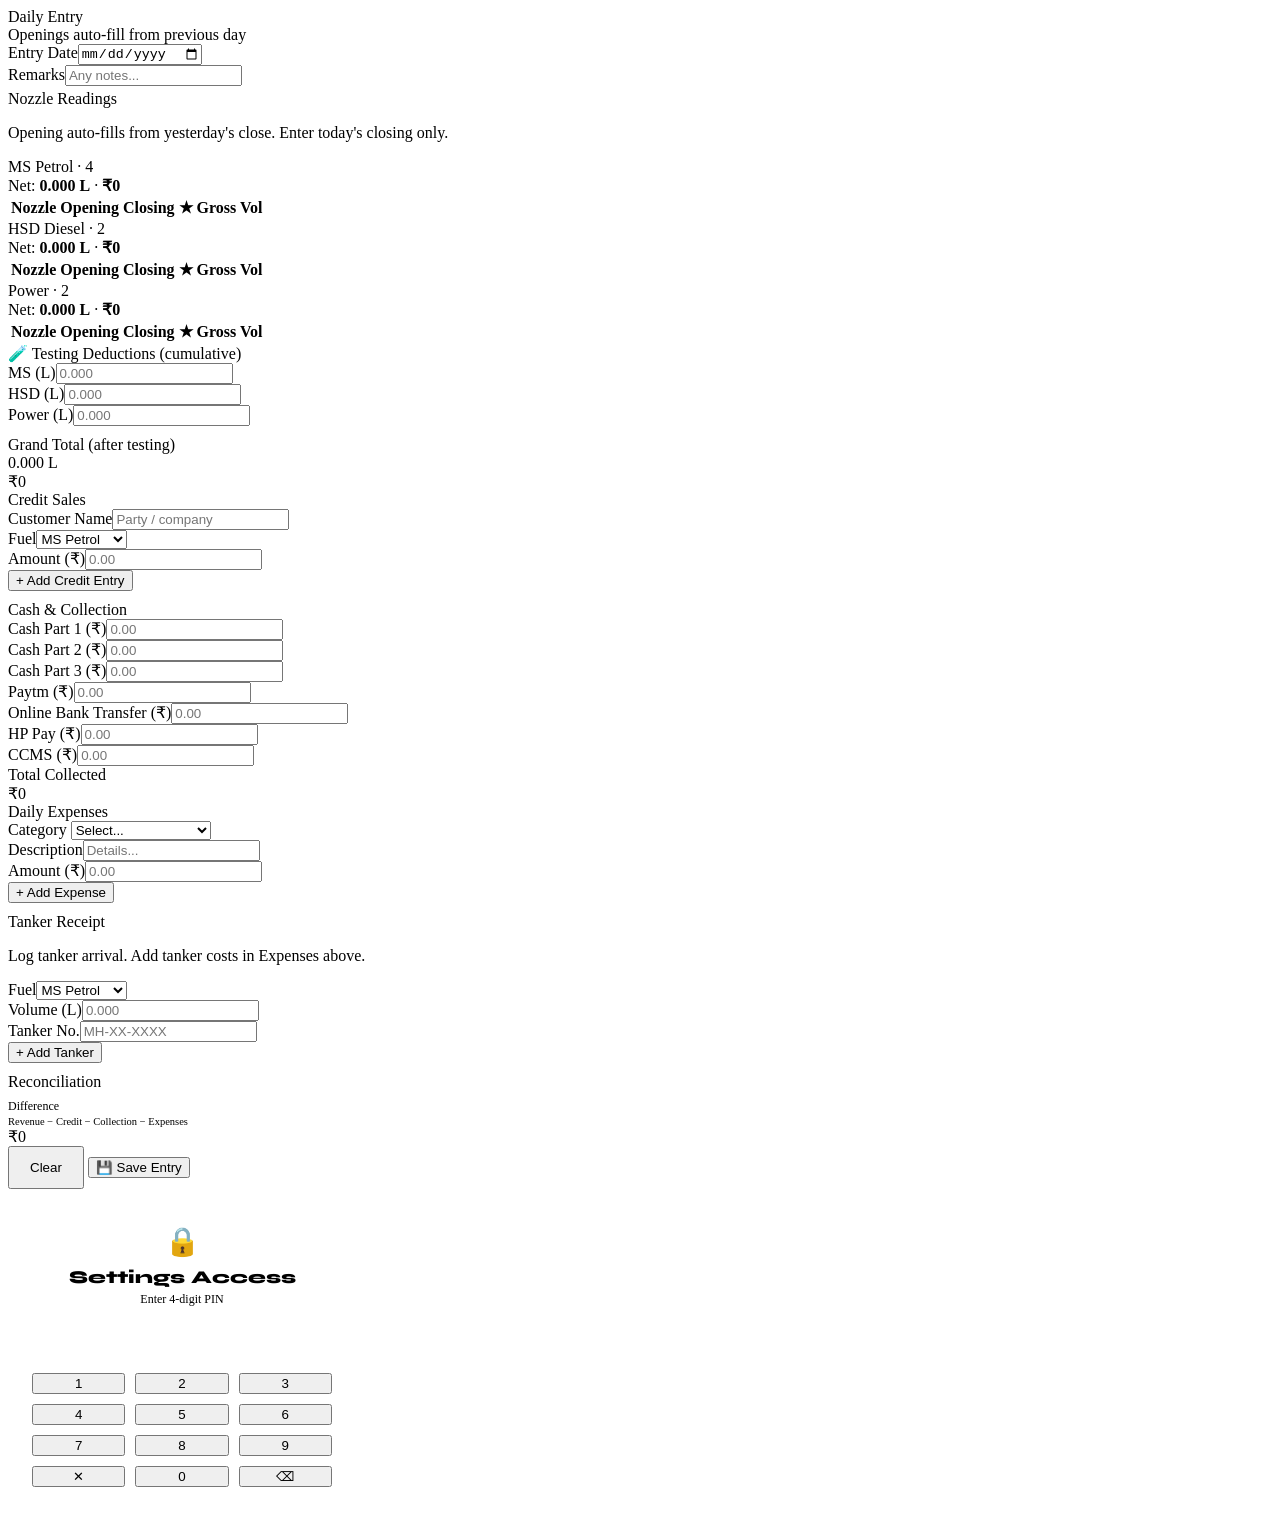
==== entry.html @ 05fd3d9f "Add files via upload" ====
<!DOCTYPE html>
<html lang="en">
<head>
<meta charset="UTF-8"><meta name="viewport" content="width=device-width,initial-scale=1.0,maximum-scale=1.0,user-scalable=no">
<meta name="apple-mobile-web-app-capable" content="yes"><meta name="theme-color" content="#0b0d12">
<title>FuelFlow — Daily Entry</title>
<link href="https://fonts.googleapis.com/css2?family=Syne:wght@600;700;800&family=DM+Mono:wght@400;500&family=DM+Sans:wght@300;400;500;600&display=swap" rel="stylesheet">
<link rel="stylesheet" href="css/style.css">
</head>
<body>
<div id="app">
  <div class="top-bar" id="top-bar"></div>
  <div class="scroll-area">
    <div class="page-content">
      <div class="page-hdr"><div class="page-title">Daily Entry</div><div class="page-sub">Openings auto-fill from previous day</div></div>

      <div class="sbox">
        <div class="fg"><label>Entry Date</label><input type="date" id="e-date" onchange="onDateChange()"></div>
        <div class="fg"><label>Remarks</label><input type="text" id="e-remarks" placeholder="Any notes..."></div>
        <div id="e-status" style="margin-top:4px;"></div>
      </div>

      <input type="hidden" id="r-ms"><input type="hidden" id="r-hsd"><input type="hidden" id="r-pow">

      <div class="sbox">
        <div class="sbox-title"><div class="pill" style="background:var(--c-ms)"></div>Nozzle Readings</div>
        <p class="sbox-sub">Opening auto-fills from yesterday's close. Enter today's closing only.</p>
        <div class="fuel-hdr">
          <div class="fuel-tag"><div class="fuel-dot" style="background:var(--c-ms)"></div><span style="color:var(--c-ms)">MS Petrol · 4</span></div>
          <div class="fuel-meta">Net: <b id="ms-vol">0.000 L</b> · <b id="ms-amt">₹0</b></div>
        </div>
        <div class="nz-wrap"><table class="nz-tbl">
          <thead><tr><th>Nozzle</th><th>Opening</th><th>Closing ★</th><th>Gross Vol</th></tr></thead>
          <tbody id="rows-ms"></tbody>
        </table></div>
        <div class="divider"></div>
        <div class="fuel-hdr">
          <div class="fuel-tag"><div class="fuel-dot" style="background:var(--c-hsd)"></div><span style="color:var(--c-hsd)">HSD Diesel · 2</span></div>
          <div class="fuel-meta">Net: <b id="hsd-vol">0.000 L</b> · <b id="hsd-amt">₹0</b></div>
        </div>
        <div class="nz-wrap"><table class="nz-tbl">
          <thead><tr><th>Nozzle</th><th>Opening</th><th>Closing ★</th><th>Gross Vol</th></tr></thead>
          <tbody id="rows-hsd"></tbody>
        </table></div>
        <div class="divider"></div>
        <div class="fuel-hdr">
          <div class="fuel-tag"><div class="fuel-dot" style="background:var(--c-pow)"></div><span style="color:var(--c-pow)">Power · 2</span></div>
          <div class="fuel-meta">Net: <b id="pow-vol">0.000 L</b> · <b id="pow-amt">₹0</b></div>
        </div>
        <div class="nz-wrap"><table class="nz-tbl">
          <thead><tr><th>Nozzle</th><th>Opening</th><th>Closing ★</th><th>Gross Vol</th></tr></thead>
          <tbody id="rows-pow"></tbody>
        </table></div>
        <div class="test-box">
          <div class="test-box-title">🧪 Testing Deductions (cumulative)</div>
          <div class="frow3">
            <div class="fg"><label style="color:var(--c-ms);">MS (L)</label><input type="number" id="test-ms" placeholder="0.000" step="0.001" inputmode="decimal" oninput="recalcAll()"></div>
            <div class="fg"><label style="color:var(--c-hsd);">HSD (L)</label><input type="number" id="test-hsd" placeholder="0.000" step="0.001" inputmode="decimal" oninput="recalcAll()"></div>
            <div class="fg"><label style="color:var(--c-pow);">Power (L)</label><input type="number" id="test-pow" placeholder="0.000" step="0.001" inputmode="decimal" oninput="recalcAll()"></div>
          </div>
        </div>
        <div class="tbar" style="margin-top:10px;">
          <div><div class="tbar-lbl">Grand Total (after testing)</div><div class="tbar-sub" id="e-vol-grand">0.000 L</div></div>
          <div class="tbar-val" id="e-amt-grand">₹0</div>
        </div>
      </div>

      <div class="sbox">
        <div class="sbox-title"><div class="pill" style="background:var(--red)"></div>Credit Sales</div>
        <div class="fg"><label>Customer Name</label><input type="text" id="cr-cust" placeholder="Party / company" list="cr-dl"><datalist id="cr-dl"></datalist></div>
        <div class="frow">
          <div class="fg"><label>Fuel</label><select id="cr-fuel"><option value="MS">MS Petrol</option><option value="HSD">HSD Diesel</option><option value="Power">Power</option></select></div>
          <div class="fg"><label>Amount (₹)</label><input type="number" id="cr-amt" placeholder="0.00" inputmode="decimal"></div>
        </div>
        <button class="btn btn-ghost" onclick="addCredit()">+ Add Credit Entry</button>
        <div style="margin-top:10px;" id="cr-list"></div>
        <div id="cr-tbar" style="display:none;" class="tbar"><div class="tbar-lbl">Total Credit Today</div><div class="tbar-val" style="color:var(--red);" id="cr-total">₹0</div></div>
      </div>

      <div class="sbox">
        <div class="sbox-title"><div class="pill" style="background:var(--green)"></div>Cash &amp; Collection</div>
        <div class="frow">
          <div class="fg"><label>Cash Part 1 (₹)</label><input type="number" id="cash1" placeholder="0.00" inputmode="decimal" oninput="calcDiff()"></div>
          <div class="fg"><label>Cash Part 2 (₹)</label><input type="number" id="cash2" placeholder="0.00" inputmode="decimal" oninput="calcDiff()"></div>
        </div>
        <div class="frow">
          <div class="fg"><label>Cash Part 3 (₹)</label><input type="number" id="cash3" placeholder="0.00" inputmode="decimal" oninput="calcDiff()"></div>
          <div class="fg"><label>Paytm (₹)</label><input type="number" id="paytm" placeholder="0.00" inputmode="decimal" oninput="calcDiff()"></div>
        </div>
        <div class="frow">
          <div class="fg"><label>Online Bank Transfer (₹)</label><input type="number" id="bank-transfer" placeholder="0.00" inputmode="decimal" oninput="calcDiff()"></div>
          <div class="fg"><label>HP Pay (₹)</label><input type="number" id="hp-pay" placeholder="0.00" inputmode="decimal" oninput="calcDiff()"></div>
        </div>
        <div class="fg"><label>CCMS (₹)</label><input type="number" id="ccms" placeholder="0.00" inputmode="decimal" oninput="calcDiff()"></div>
        <div class="tbar"><div class="tbar-lbl">Total Collected</div><div class="tbar-val" style="color:var(--green);" id="coll-total">₹0</div></div>
      </div>

      <div class="sbox">
        <div class="sbox-title"><div class="pill" style="background:var(--red)"></div>Daily Expenses</div>
        <div class="fg"><label>Category</label>
          <select id="exp-cat" onchange="onExpCat()">
            <option value="">Select...</option>
            <optgroup label="— Tanker —"><option>Tanker Diesel</option><option>Tanker Bhatta</option><option>Tanker Expenses</option></optgroup>
            <optgroup label="— Staff —"><option>Staff Salary</option><option>Advance</option><option>Incentive</option><option>Nashta</option><option>Tiffin</option></optgroup>
            <optgroup label="— Operations —"><option>Density</option><option>Maintenance</option><option>Cleaning</option><option>Miscellaneous</option><option>Other</option></optgroup>
          </select>
        </div>
        <div class="fg" id="exp-emp-grp" style="display:none;"><label>Employee</label><select id="exp-emp"><option value="">Select employee...</option></select></div>
        <div class="fg"><label>Description</label><input type="text" id="exp-desc" placeholder="Details..."></div>
        <div class="fg"><label>Amount (₹)</label><input type="number" id="exp-amt" placeholder="0.00" inputmode="decimal"></div>
        <button class="btn btn-ghost" onclick="addExpense()">+ Add Expense</button>
        <div style="margin-top:10px;" id="exp-list"></div>
        <div id="exp-tbar" style="display:none;" class="tbar"><div class="tbar-lbl">Total Expenses</div><div class="tbar-val" style="color:var(--red);" id="exp-total">₹0</div></div>
      </div>

      <div class="sbox">
        <div class="sbox-title"><div class="pill" style="background:var(--accent)"></div>Tanker Receipt</div>
        <p class="sbox-sub">Log tanker arrival. Add tanker costs in Expenses above.</p>
        <div class="frow">
          <div class="fg"><label>Fuel</label><select id="t-fuel"><option value="MS">MS Petrol</option><option value="HSD">HSD Diesel</option><option value="Power">Power</option></select></div>
          <div class="fg"><label>Volume (L)</label><input type="number" id="t-vol" placeholder="0.000" step="0.001" inputmode="decimal"></div>
        </div>
        <div class="fg"><label>Tanker No.</label><input type="text" id="t-no" placeholder="MH-XX-XXXX"></div>
        <button class="btn btn-ghost" onclick="addTanker()">+ Add Tanker</button>
        <div style="margin-top:10px;" id="tank-list"></div>
      </div>

      <div class="sbox">
        <div class="sbox-title"><div class="pill" style="background:var(--blue)"></div>Reconciliation</div>
        <div id="diff-breakdown" style="font-family:'DM Mono',monospace;font-size:11.5px;color:var(--text2);line-height:2;margin-bottom:8px;"></div>
        <div id="diff-box" class="diff-box diff-balanced">
          <div><div style="font-size:12px;color:var(--text2);">Difference</div><div style="font-size:10.5px;color:var(--text3);margin-top:2px;" id="diff-status">Revenue − Credit − Collection − Expenses</div></div>
          <div class="diff-val" id="diff-val" style="color:var(--green);">₹0</div>
        </div>
      </div>

      <div class="btn-row" style="padding-bottom:8px;">
        <button class="btn btn-ghost btn-sm" onclick="clearEntry()" style="width:auto;padding:12px 20px;">Clear</button>
        <button class="btn btn-primary" onclick="saveEntry()" id="save-btn">💾 Save Entry</button>
      </div>
    </div>
  </div>
  <nav class="bottom-nav" id="bottom-nav"></nav>
  <div class="overlay" id="more-overlay" onclick="closeMore()"></div>
  <div class="more-menu" id="more-menu"></div>
  <div id="toast"></div>
  <!-- PIN Modal (same on every page) -->
  <div id="pin-overlay"><div style="background:var(--surf);border:1px solid var(--border);border-radius:var(--r);padding:28px 24px;width:300px;max-width:90vw;text-align:center;">
    <div style="font-size:28px;margin-bottom:8px;">🔒</div>
    <div style="font-family:'Syne',sans-serif;font-weight:800;font-size:18px;margin-bottom:4px;">Settings Access</div>
    <div style="font-size:12px;color:var(--text2);margin-bottom:20px;">Enter 4-digit PIN</div>
    <div id="pin-dots" style="display:flex;justify-content:center;gap:12px;margin-bottom:20px;"><div class="pin-dot" id="pd0"></div><div class="pin-dot" id="pd1"></div><div class="pin-dot" id="pd2"></div><div class="pin-dot" id="pd3"></div></div>
    <div id="pin-error" style="font-size:12px;color:var(--red);height:16px;margin-bottom:10px;"></div>
    <div style="display:grid;grid-template-columns:1fr 1fr 1fr;gap:10px;">
      <button class="pin-key" onclick="pinKey('1')">1</button><button class="pin-key" onclick="pinKey('2')">2</button><button class="pin-key" onclick="pinKey('3')">3</button>
      <button class="pin-key" onclick="pinKey('4')">4</button><button class="pin-key" onclick="pinKey('5')">5</button><button class="pin-key" onclick="pinKey('6')">6</button>
      <button class="pin-key" onclick="pinKey('7')">7</button><button class="pin-key" onclick="pinKey('8')">8</button><button class="pin-key" onclick="pinKey('9')">9</button>
      <button class="pin-key pin-key-cancel" onclick="closePinModal()">✕</button><button class="pin-key" onclick="pinKey('0')">0</button><button class="pin-key pin-key-del" onclick="pinDel()">⌫</button>
    </div>
  </div></div>
</div>
<script src="js/app.js"></script>
<script>
let tCr=[],tEx=[],tTk=[];

function onSyncComplete(){ initEntry(); }

function buildRows(fuel){
  const tbody=document.getElementById('rows-'+fuel);if(!tbody)return;
  tbody.innerHTML=NOZZLES[fuel].map(id=>`<tr><td class="nz-lbl" style="color:var(--c-${fuel});">${id}</td><td class="nz-open"><span id="o-${id}" class="vm">—</span></td><td><input type="number" id="c-${id}" placeholder="closing" step="0.001" inputmode="decimal" oninput="calcNz('${id}','${fuel}')"></td><td class="nz-res"><span id="v-${id}" class="vm">—</span></td></tr>`).join('');
}

function initEntry(){
  ['ms','hsd','pow'].forEach(buildRows);
  const s=C.settings();
  document.getElementById('r-ms').value=s.msRate||0;
  document.getElementById('r-hsd').value=s.hsdRate||0;
  document.getElementById('r-pow').value=s.powRate||0;
  const entries=C.entries();
  let defaultDate=TODAY();
  if(entries.length>0){const nextStr=ADDDAY(entries[0].date);defaultDate=nextStr<=TODAY()?nextStr:TODAY();}
  document.getElementById('e-date').value='';
  document.getElementById('e-date').value=defaultDate;
  const dl=document.getElementById('cr-dl');dl.innerHTML='';
  [...new Set(C.credits().map(c=>c.customer))].forEach(c=>{const o=document.createElement('option');o.value=c;dl.appendChild(o);});
  refreshEmpDrop();
  tCr=[];tEx=[];tTk=[];renderTCr();renderTEx();renderTTk();
  onDateChange();
}

function refreshEmpDrop(){
  const s=C.settings(),sel=document.getElementById('exp-emp');if(!sel)return;
  sel.innerHTML='<option value="">Select...</option>'+(s.employees||[]).map(e=>`<option value="${e.name}">${e.name}${e.role?' ('+e.role+')':''}</option>`).join('');
}

function onDateChange(){
  const dateStr=document.getElementById('e-date').value;if(!dateStr)return;
  const entries=C.entries();
  if(entries.length>0){
    const existing=entries.find(e=>e.date===dateStr);
    const nextAllowed=ADDDAY(entries[0].date);
    if(existing){
      const snapTo=nextAllowed<=TODAY()?nextAllowed:TODAY();
      document.getElementById('e-date').value=snapTo;
      document.getElementById('e-status').innerHTML=`<span class="pill-warn" style="line-height:1.6;">⚠ Entry for <b>${DS(dateStr)}</b> already exists.<br><span style="font-size:11px;opacity:.8;">To edit, use Settings → Edit Previous Entry.</span></span>`;
      clearEntry();document.getElementById('e-date').value=snapTo;
      setTimeout(()=>onDateChange(),0);return;
    }
    if(dateStr>nextAllowed){
      document.getElementById('e-date').value=nextAllowed;
      document.getElementById('e-status').innerHTML=`<span class="pill-warn" style="line-height:1.6;">⚠ Please enter data for <b>${DS(nextAllowed)}</b> first.<br><span style="font-size:11px;opacity:.8;">Last saved: ${DS(entries[0].date)}.</span></span>`;
      setTimeout(()=>onDateChange(),0);return;
    }
  }
  const {readings,source,prevDate}=getOpenings(dateStr);
  ALL_NZ.forEach(id=>{const el=document.getElementById('o-'+id);if(!el)return;const v=readings[id]||0;el.textContent=v>0?fmtV(v):'0.000';el.className=v>0?'vg':'vm';});
  const st=document.getElementById('e-status');
  if(source==='prev')st.innerHTML=`<span class="pill-ok">✓ Openings from ${DS(prevDate)} closing</span>`;
  else st.innerHTML=`<span class="pill-warn">⚠ No previous entry found</span>`;
  ['ms','hsd','pow'].forEach(f=>NOZZLES[f].forEach(id=>calcNz(id,f)));
}

function calcNz(id,fuel){
  const openEl=document.getElementById('o-'+id);
  const open=parseFloat((openEl?.textContent||'').replace(/,/g,''))||0;
  const close=parseFloat(document.getElementById('c-'+id)?.value)||0;
  const vol=(close>0&&close>=open)?Math.max(0,close-open):0;
  const vEl=document.getElementById('v-'+id);
  if(vEl){vEl.textContent=vol>0?fmtV(vol)+' L':'—';vEl.className=vol>0?'vg':'vm';}
  updateFuelTotals(fuel);
}
function recalcAll(){['ms','hsd','pow'].forEach(f=>updateFuelTotals(f));}
function getFuelNet(fuel){
  let gross=0;const rate=parseFloat(document.getElementById('r-'+fuel)?.value)||0;
  NOZZLES[fuel].forEach(id=>{const open=parseFloat((document.getElementById('o-'+id)?.textContent||'').replace(/,/g,''))||0;const close=parseFloat(document.getElementById('c-'+id)?.value)||0;gross+=(close>0&&close>=open)?Math.max(0,close-open):0;});
  const test=parseFloat(document.getElementById('test-'+fuel)?.value)||0;
  return{net:Math.max(0,gross-test),rate};
}
function updateFuelTotals(fuel){
  const{net,rate}=getFuelNet(fuel);
  document.getElementById(fuel+'-vol').textContent=fmtV(net)+' L';
  document.getElementById(fuel+'-amt').textContent=fmt(net*rate);
  updateGrand();
}
function updateGrand(){
  let gV=0,gA=0;
  ['ms','hsd','pow'].forEach(f=>{const{net,rate}=getFuelNet(f);gV+=net;gA+=net*rate;});
  document.getElementById('e-vol-grand').textContent=fmtV(gV)+' L';
  document.getElementById('e-amt-grand').textContent=fmt(gA);
  calcDiff();
}
function calcDiff(){
  let rev=0;['ms','hsd','pow'].forEach(f=>{const{net,rate}=getFuelNet(f);rev+=net*rate;});
  const cr=tCr.reduce((s,c)=>s+c.amount,0);
  const c1=parseFloat(document.getElementById('cash1')?.value)||0;
  const c2=parseFloat(document.getElementById('cash2')?.value)||0;
  const c3=parseFloat(document.getElementById('cash3')?.value)||0;
  const pt=parseFloat(document.getElementById('paytm')?.value)||0;
  const bt=parseFloat(document.getElementById('bank-transfer')?.value)||0;
  const hp=parseFloat(document.getElementById('hp-pay')?.value)||0;
  const cm=parseFloat(document.getElementById('ccms')?.value)||0;
  const coll=c1+c2+c3+pt+bt+hp+cm;
  const collEl=document.getElementById('coll-total');if(collEl)collEl.textContent=fmt(coll);
  const exp=tEx.reduce((s,e)=>s+e.amount,0);
  const diff=rev-cr-coll-exp;
  const el=document.getElementById('diff-val'),box=document.getElementById('diff-box');
  if(el)el.textContent=fmt(Math.abs(diff));
  if(box)box.className='diff-box '+(Math.abs(diff)<1?'diff-balanced':diff>0?'diff-over':'diff-under');
  if(el)el.style.color=Math.abs(diff)<1?'var(--green)':diff>0?'var(--red)':'var(--accent)';
  const ds=document.getElementById('diff-status');if(ds)ds.textContent=Math.abs(diff)<1?'✓ Balanced':(diff>0?'Cash short':'Over-reported');
  const bd=document.getElementById('diff-breakdown');if(bd)bd.innerHTML=`Rev <b style="color:var(--green)">${fmt(rev)}</b> − Cr <b style="color:var(--red)">${fmt(cr)}</b> − Coll <b style="color:var(--blue)">${fmt(coll)}</b> − Exp <b style="color:var(--red)">${fmt(exp)}</b> =`;
  const ctb=document.getElementById('cr-tbar');if(ctb)ctb.style.display=tCr.length?'flex':'none';
  const ctv=document.getElementById('cr-total');if(ctv)ctv.textContent=fmt(cr);
}
function onExpCat(){const v=document.getElementById('exp-cat').value,g=document.getElementById('exp-emp-grp');if(g)g.style.display=(v==='Advance'||v==='Incentive')?'block':'none';}
function addCredit(){
  const cust=document.getElementById('cr-cust').value.trim(),fuel=document.getElementById('cr-fuel').value,amt=parseFloat(document.getElementById('cr-amt').value)||0;
  if(!cust||!amt){toast('Enter customer and amount');return;}
  tCr.push({customer:cust,fuel,amount:amt});renderTCr();
  document.getElementById('cr-cust').value='';document.getElementById('cr-amt').value='';calcDiff();
}
function renderTCr(){
  const el=document.getElementById('cr-list');
  if(!tCr.length){el.innerHTML='';calcDiff();return;}
  el.innerHTML=tCr.map((c,i)=>`<div style="display:flex;align-items:center;justify-content:space-between;padding:8px 0;border-bottom:1px solid var(--border);"><div><div style="font-weight:600;font-size:13px;">${c.customer}</div><div style="font-size:11px;color:var(--text3);"><span class="badge b-${c.fuel.toLowerCase()}">${c.fuel}</span></div></div><div style="display:flex;align-items:center;gap:8px;"><span style="font-family:'DM Mono',monospace;color:var(--red);">${fmt(c.amount)}</span><button class="btn btn-danger btn-sm" onclick="rmCr(${i})">✕</button></div></div>`).join('');calcDiff();
}
function rmCr(i){tCr.splice(i,1);renderTCr();}
function addExpense(){
  const cat=document.getElementById('exp-cat').value;let desc=document.getElementById('exp-desc').value.trim();const amt=parseFloat(document.getElementById('exp-amt').value)||0;
  if(!cat||!amt){toast('Select category and enter amount');return;}
  if(cat==='Advance'||cat==='Incentive'){const emp=document.getElementById('exp-emp').value;if(!emp){toast('Select employee');return;}desc=emp+(desc?': '+desc:'');}
  tEx.push({category:cat,description:desc,amount:amt});renderTEx();
  document.getElementById('exp-cat').value='';document.getElementById('exp-desc').value='';document.getElementById('exp-amt').value='';
  document.getElementById('exp-emp-grp').style.display='none';calcDiff();
}
function renderTEx(){
  const el=document.getElementById('exp-list');
  if(!tEx.length){el.innerHTML='';document.getElementById('exp-tbar').style.display='none';calcDiff();return;}
  const tot=tEx.reduce((s,e)=>s+e.amount,0);
  el.innerHTML=tEx.map((e,i)=>`<div style="display:flex;align-items:center;justify-content:space-between;padding:8px 0;border-bottom:1px solid var(--border);"><div><div style="font-size:11px;color:var(--text2);">${e.category}</div><div style="font-size:12px;color:var(--text3);">${e.description||'—'}</div></div><div style="display:flex;align-items:center;gap:8px;"><span style="font-family:'DM Mono',monospace;color:var(--red);">${fmt(e.amount)}</span><button class="btn btn-danger btn-sm" onclick="rmEx(${i})">✕</button></div></div>`).join('');
  document.getElementById('exp-tbar').style.display='flex';document.getElementById('exp-total').textContent=fmt(tot);calcDiff();
}
function rmEx(i){tEx.splice(i,1);renderTEx();}
function addTanker(){
  const fuel=document.getElementById('t-fuel').value,vol=parseFloat(document.getElementById('t-vol').value)||0,tno=document.getElementById('t-no').value.trim();
  if(!vol){toast('Enter volume received');return;}
  tTk.push({fuel,volume:vol,tankerNo:tno});renderTTk();
  document.getElementById('t-vol').value='';document.getElementById('t-no').value='';
}
function renderTTk(){
  const el=document.getElementById('tank-list');if(!tTk.length){el.innerHTML='';return;}
  el.innerHTML=tTk.map((t,i)=>`<div style="display:flex;align-items:center;justify-content:space-between;padding:8px 0;border-bottom:1px solid var(--border);"><div><span class="badge b-${t.fuel.toLowerCase()}">${t.fuel}</span> <span style="font-family:'DM Mono',monospace;font-size:12px;">${fmtV(t.volume)} L</span></div><div style="display:flex;align-items:center;gap:8px;"><span style="font-size:12px;color:var(--text3);">${t.tankerNo||'—'}</span><button class="btn btn-danger btn-sm" onclick="rmTk(${i})">✕</button></div></div>`).join('');
}
function rmTk(i){tTk.splice(i,1);renderTTk();}

async function saveEntry(){
  const date=document.getElementById('e-date').value;if(!date){toast('Select a date');return;}
  const btn=document.getElementById('save-btn');btn.innerHTML='<span class="spinner"></span> Saving…';btn.disabled=true;
  try{
    const openings=getOpenings(date),nozzles={};let msV=0,hsdV=0,powV=0,msA=0,hsdA=0,powA=0;
    const testMs=parseFloat(document.getElementById('test-ms')?.value)||0,testHsd=parseFloat(document.getElementById('test-hsd')?.value)||0,testPow=parseFloat(document.getElementById('test-pow')?.value)||0;
    const rates={ms:parseFloat(document.getElementById('r-ms').value)||0,hsd:parseFloat(document.getElementById('r-hsd').value)||0,pow:parseFloat(document.getElementById('r-pow').value)||0};
    ['ms','hsd','pow'].forEach(fuel=>{
      let gross=0;const rate=rates[fuel];
      NOZZLES[fuel].forEach(id=>{const open=openings.readings[id]||0,close=parseFloat(document.getElementById('c-'+id)?.value)||0,vol=(close>0&&close>=open)?Math.max(0,close-open):0;nozzles[id]={open,close,volume:vol,rate,amount:vol*rate};gross+=vol;});
      const test=fuel==='ms'?testMs:fuel==='hsd'?testHsd:testPow,net=Math.max(0,gross-test),amt=net*rate;
      if(fuel==='ms'){msV=net;msA=amt;}if(fuel==='hsd'){hsdV=net;hsdA=amt;}if(fuel==='pow'){powV=net;powA=amt;}
    });
    const cash1=parseFloat(document.getElementById('cash1').value)||0,cash2=parseFloat(document.getElementById('cash2').value)||0,cash3=parseFloat(document.getElementById('cash3').value)||0;
    const paytm=parseFloat(document.getElementById('paytm').value)||0,bankTransfer=parseFloat(document.getElementById('bank-transfer').value)||0;
    const hpPay=parseFloat(document.getElementById('hp-pay').value)||0,ccms=parseFloat(document.getElementById('ccms').value)||0;
    const creditGiven=tCr.reduce((s,c)=>s+c.amount,0);
    await sb('daily_entries','POST',{entry_date:date,remarks:document.getElementById('e-remarks').value,nozzles,testing_ms:testMs,testing_hsd:testHsd,testing_pow:testPow,ms_vol:msV,hsd_vol:hsdV,pow_vol:powV,ms_amt:msA,hsd_amt:hsdA,pow_amt:powA,ms_rate:rates.ms,hsd_rate:rates.hsd,pow_rate:rates.pow,cash1,cash2,cash3,paytm,bank_transfer:bankTransfer,hp_pay:hpPay,ccms,credit_given:creditGiven,updated_at:new Date().toISOString()},'?on_conflict=entry_date');
    await sb('expenses','DELETE',null,`?entry_date=eq.${date}`);
    await sb('tankers','DELETE',null,`?entry_date=eq.${date}`);
    await sb('credit_sales','DELETE',null,`?entry_date=eq.${date}`);
    if(tEx.length)await sb('expenses','POST',tEx.map(e=>({entry_date:date,category:e.category,description:e.description,amount:e.amount})));
    if(tTk.length)await sb('tankers','POST',tTk.map(t=>({entry_date:date,fuel:t.fuel,volume:t.volume,tanker_no:t.tankerNo})));
    if(tCr.length)await sb('credit_sales','POST',tCr.map(c=>({entry_date:date,customer:c.customer,fuel:c.fuel,amount:c.amount})));
    await sb('employee_advances','DELETE',null,`?advance_date=eq.${date}`);
    const advRows=tEx.filter(e=>e.category==='Advance'||e.category==='Incentive').map(e=>({advance_date:date,employee_name:e.description.split(':')[0].trim(),amount:e.amount,notes:e.description}));
    if(advRows.length)await sb('employee_advances','POST',advRows);
    toast('✅ Entry saved!');clearEntry();
    await syncNow();
    initEntry();
  }catch(err){console.error(err);toast('⚠ Save failed: '+err.message);}
  finally{btn.innerHTML='💾 Save Entry';btn.disabled=false;}
}
function clearEntry(){
  ALL_NZ.forEach(id=>{const c=document.getElementById('c-'+id);if(c)c.value='';const v=document.getElementById('v-'+id);if(v){v.textContent='—';v.className='vm';}});
  ['test-ms','test-hsd','test-pow','e-remarks','cash1','cash2','cash3','paytm','bank-transfer','hp-pay','ccms'].forEach(id=>{const el=document.getElementById(id);if(el)el.value='';});
  tCr=[];tEx=[];tTk=[];renderTCr();renderTEx();renderTTk();
  ['ms','hsd','pow'].forEach(f=>{document.getElementById(f+'-vol').textContent='0.000 L';document.getElementById(f+'-amt').textContent='₹0';});
  document.getElementById('e-vol-grand').textContent='0.000 L';document.getElementById('e-amt-grand').textContent='₹0';
  document.getElementById('coll-total').textContent='₹0';document.getElementById('diff-val').textContent='₹0';
}

document.addEventListener('DOMContentLoaded',()=>{ buildShell('Daily Entry','entry'); initEntry(); });
</script>
</body></html>
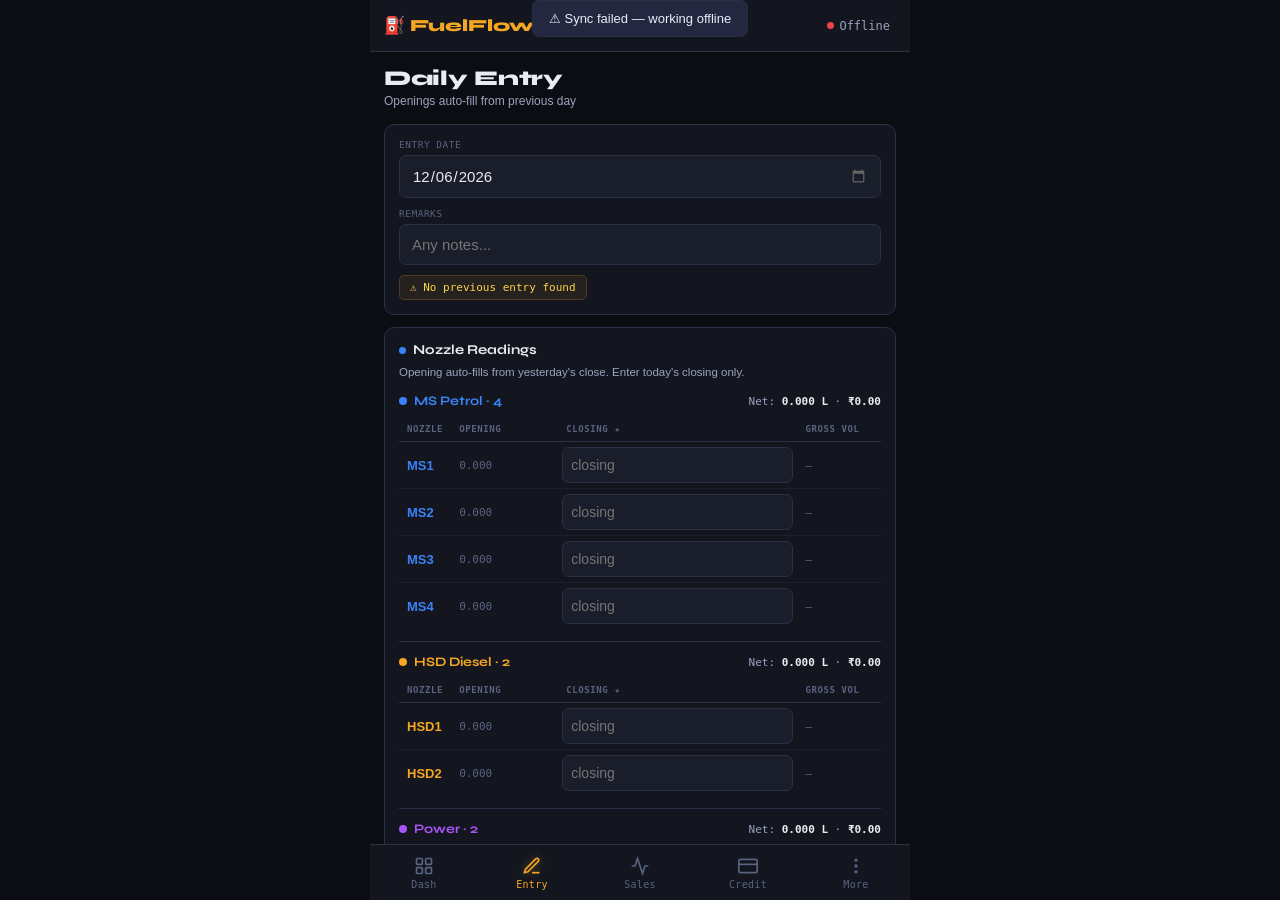
==== commit 5f835ff4: "Add files via upload" ====
--- a/entry.html
+++ b/entry.html
@@ -111,18 +111,6 @@
         <button class="btn btn-ghost" onclick="addExpense()">+ Add Expense</button>
         <div style="margin-top:10px;" id="exp-list"></div>
         <div id="exp-tbar" style="display:none;" class="tbar"><div class="tbar-lbl">Total Expenses</div><div class="tbar-val" style="color:var(--red);" id="exp-total">₹0</div></div>
-      </div>
-
-      <div class="sbox">
-        <div class="sbox-title"><div class="pill" style="background:var(--accent)"></div>Tanker Receipt</div>
-        <p class="sbox-sub">Log tanker arrival. Add tanker costs in Expenses above.</p>
-        <div class="frow">
-          <div class="fg"><label>Fuel</label><select id="t-fuel"><option value="MS">MS Petrol</option><option value="HSD">HSD Diesel</option><option value="Power">Power</option></select></div>
-          <div class="fg"><label>Volume (L)</label><input type="number" id="t-vol" placeholder="0.000" step="0.001" inputmode="decimal"></div>
-        </div>
-        <div class="fg"><label>Tanker No.</label><input type="text" id="t-no" placeholder="MH-XX-XXXX"></div>
-        <button class="btn btn-ghost" onclick="addTanker()">+ Add Tanker</button>
-        <div style="margin-top:10px;" id="tank-list"></div>
       </div>
 
       <div class="sbox">
@@ -161,7 +149,7 @@
 </div>
 <script src="js/app.js"></script>
 <script>
-let tCr=[],tEx=[],tTk=[];
+let tCr=[],tEx=[];
 
 function onSyncComplete(){ initEntry(); }
 
@@ -184,7 +172,7 @@
   const dl=document.getElementById('cr-dl');dl.innerHTML='';
   [...new Set(C.credits().map(c=>c.customer))].forEach(c=>{const o=document.createElement('option');o.value=c;dl.appendChild(o);});
   refreshEmpDrop();
-  tCr=[];tEx=[];tTk=[];renderTCr();renderTEx();renderTTk();
+  tCr=[];tEx=[];renderTCr();renderTEx();
   onDateChange();
 }
 
@@ -301,18 +289,6 @@
   document.getElementById('exp-tbar').style.display='flex';document.getElementById('exp-total').textContent=fmt(tot);calcDiff();
 }
 function rmEx(i){tEx.splice(i,1);renderTEx();}
-function addTanker(){
-  const fuel=document.getElementById('t-fuel').value,vol=parseFloat(document.getElementById('t-vol').value)||0,tno=document.getElementById('t-no').value.trim();
-  if(!vol){toast('Enter volume received');return;}
-  tTk.push({fuel,volume:vol,tankerNo:tno});renderTTk();
-  document.getElementById('t-vol').value='';document.getElementById('t-no').value='';
-}
-function renderTTk(){
-  const el=document.getElementById('tank-list');if(!tTk.length){el.innerHTML='';return;}
-  el.innerHTML=tTk.map((t,i)=>`<div style="display:flex;align-items:center;justify-content:space-between;padding:8px 0;border-bottom:1px solid var(--border);"><div><span class="badge b-${t.fuel.toLowerCase()}">${t.fuel}</span> <span style="font-family:'DM Mono',monospace;font-size:12px;">${fmtV(t.volume)} L</span></div><div style="display:flex;align-items:center;gap:8px;"><span style="font-size:12px;color:var(--text3);">${t.tankerNo||'—'}</span><button class="btn btn-danger btn-sm" onclick="rmTk(${i})">✕</button></div></div>`).join('');
-}
-function rmTk(i){tTk.splice(i,1);renderTTk();}
-
 async function saveEntry(){
   const date=document.getElementById('e-date').value;if(!date){toast('Select a date');return;}
   const btn=document.getElementById('save-btn');btn.innerHTML='<span class="spinner"></span> Saving…';btn.disabled=true;
@@ -332,10 +308,8 @@
     const creditGiven=tCr.reduce((s,c)=>s+c.amount,0);
     await sb('daily_entries','POST',{entry_date:date,remarks:document.getElementById('e-remarks').value,nozzles,testing_ms:testMs,testing_hsd:testHsd,testing_pow:testPow,ms_vol:msV,hsd_vol:hsdV,pow_vol:powV,ms_amt:msA,hsd_amt:hsdA,pow_amt:powA,ms_rate:rates.ms,hsd_rate:rates.hsd,pow_rate:rates.pow,cash1,cash2,cash3,paytm,bank_transfer:bankTransfer,hp_pay:hpPay,ccms,credit_given:creditGiven,updated_at:new Date().toISOString()},'?on_conflict=entry_date');
     await sb('expenses','DELETE',null,`?entry_date=eq.${date}`);
-    await sb('tankers','DELETE',null,`?entry_date=eq.${date}`);
     await sb('credit_sales','DELETE',null,`?entry_date=eq.${date}`);
     if(tEx.length)await sb('expenses','POST',tEx.map(e=>({entry_date:date,category:e.category,description:e.description,amount:e.amount})));
-    if(tTk.length)await sb('tankers','POST',tTk.map(t=>({entry_date:date,fuel:t.fuel,volume:t.volume,tanker_no:t.tankerNo})));
     if(tCr.length)await sb('credit_sales','POST',tCr.map(c=>({entry_date:date,customer:c.customer,fuel:c.fuel,amount:c.amount})));
     await sb('employee_advances','DELETE',null,`?advance_date=eq.${date}`);
     const advRows=tEx.filter(e=>e.category==='Advance'||e.category==='Incentive').map(e=>({advance_date:date,employee_name:e.description.split(':')[0].trim(),amount:e.amount,notes:e.description}));
@@ -349,7 +323,7 @@
 function clearEntry(){
   ALL_NZ.forEach(id=>{const c=document.getElementById('c-'+id);if(c)c.value='';const v=document.getElementById('v-'+id);if(v){v.textContent='—';v.className='vm';}});
   ['test-ms','test-hsd','test-pow','e-remarks','cash1','cash2','cash3','paytm','bank-transfer','hp-pay','ccms'].forEach(id=>{const el=document.getElementById(id);if(el)el.value='';});
-  tCr=[];tEx=[];tTk=[];renderTCr();renderTEx();renderTTk();
+  tCr=[];tEx=[];renderTCr();renderTEx();
   ['ms','hsd','pow'].forEach(f=>{document.getElementById(f+'-vol').textContent='0.000 L';document.getElementById(f+'-amt').textContent='₹0';});
   document.getElementById('e-vol-grand').textContent='0.000 L';document.getElementById('e-amt-grand').textContent='₹0';
   document.getElementById('coll-total').textContent='₹0';document.getElementById('diff-val').textContent='₹0';
--- a/css/style.css
+++ b/css/style.css
@@ -0,0 +1,199 @@
+/* ================================================================
+   FuelFlow — Shared Stylesheet
+   Mahalaxmi Petrol Pump, Nagpur
+   ================================================================ */
+
+:root{
+  --bg:#0b0d12;--surf:#13161f;--surf2:#1a1e2a;--surf3:#232840;
+  --border:#2a3045;--accent:#f5a623;--accent-d:#c8851a;
+  --green:#22c55e;--red:#ef4444;--blue:#3b82f6;--purple:#a855f7;
+  --text:#eaecf4;--text2:#9ba3bf;--text3:#5a6380;
+  --c-ms:#3b82f6;--c-hsd:#f5a623;--c-pow:#a855f7;
+  --r:10px;--rs:7px;
+  --nav-h:56px;
+}
+*{margin:0;padding:0;box-sizing:border-box;-webkit-tap-highlight-color:transparent;}
+html,body{height:100%;font-family:'DM Sans',sans-serif;background:var(--bg);color:var(--text);font-size:14px;overscroll-behavior:none;}
+
+/* ── LAYOUT ── */
+#app{display:flex;flex-direction:column;height:100vh;max-width:540px;margin:0 auto;background:var(--bg);position:relative;}
+.top-bar{position:sticky;top:0;z-index:100;background:var(--surf);border-bottom:1px solid var(--border);display:flex;align-items:center;justify-content:space-between;padding:0 14px;height:52px;flex-shrink:0;}
+.top-bar-left{display:flex;align-items:center;gap:10px;}
+.app-logo{font-family:'Syne',sans-serif;font-size:17px;font-weight:800;color:var(--accent);text-decoration:none;}
+.page-name{font-size:13px;color:var(--text2);font-family:'DM Mono',monospace;}
+.top-bar-right{display:flex;align-items:center;gap:8px;}
+.sync-btn{background:none;border:none;color:var(--text2);cursor:pointer;padding:6px;border-radius:6px;display:flex;align-items:center;gap:5px;font-size:12px;font-family:'DM Mono',monospace;}
+.sync-btn:active{background:var(--surf2);}
+.sync-dot{width:7px;height:7px;border-radius:50%;flex-shrink:0;}
+.sync-dot.ok{background:var(--green);}
+.sync-dot.busy{background:var(--accent);animation:pulse 1s infinite;}
+.sync-dot.err{background:var(--red);}
+@keyframes pulse{0%,100%{opacity:1}50%{opacity:.4}}
+
+/* ── SCROLL AREA ── */
+.scroll-area{flex:1;overflow-y:auto;overflow-x:hidden;-webkit-overflow-scrolling:touch;padding:0 0 calc(var(--nav-h) + env(safe-area-inset-bottom) + 32px) 0;}
+
+/* ── BOTTOM NAV ── */
+.bottom-nav{position:fixed;bottom:0;left:50%;transform:translateX(-50%);width:100%;max-width:540px;background:var(--surf);border-top:1px solid var(--border);display:flex;height:calc(var(--nav-h) + env(safe-area-inset-bottom));padding-bottom:env(safe-area-inset-bottom);z-index:100;}
+.nav-btn{flex:1;display:flex;flex-direction:column;align-items:center;justify-content:center;gap:3px;cursor:pointer;color:var(--text3);transition:color .15s;border:none;background:none;padding:4px 2px;font-size:10px;font-family:'DM Mono',monospace;letter-spacing:.3px;text-decoration:none;}
+.nav-btn svg{width:20px;height:20px;}
+.nav-btn.active{color:var(--accent);}
+.nav-btn.active svg{filter:drop-shadow(0 0 4px rgba(245,166,35,.4));}
+
+/* ── MORE MENU ── */
+.more-menu{position:fixed;bottom:calc(var(--nav-h) + env(safe-area-inset-bottom));left:50%;transform:translateX(-50%);width:100%;max-width:540px;background:var(--surf);border-top:1px solid var(--border);z-index:99;padding:12px;display:none;grid-template-columns:1fr 1fr;gap:8px;}
+.more-menu.open{display:grid;}
+.overlay{display:none;position:fixed;inset:0;z-index:90;}
+.overlay.open{display:block;}
+.more-btn{display:flex;align-items:center;gap:10px;padding:12px 14px;background:var(--surf2);border:1px solid var(--border);border-radius:var(--rs);cursor:pointer;font-size:13px;font-weight:500;color:var(--text);text-decoration:none;}
+.more-btn svg{width:18px;height:18px;color:var(--accent);}
+
+/* ── PAGE ── */
+.page-content{padding:14px 14px 0;}
+.page-hdr{margin-bottom:16px;}
+.page-title{font-family:'Syne',sans-serif;font-size:21px;font-weight:800;letter-spacing:-.3px;}
+.page-sub{font-size:12px;color:var(--text2);margin-top:3px;}
+
+/* ── CARDS ── */
+.cards-grid{display:grid;grid-template-columns:1fr 1fr;gap:10px;margin-bottom:14px;}
+.card{background:var(--surf);border:1px solid var(--border);border-radius:var(--r);padding:14px;}
+.card-lbl{font-family:'DM Mono',monospace;font-size:9.5px;color:var(--text3);text-transform:uppercase;letter-spacing:.8px;margin-bottom:6px;}
+.card-val{font-family:'Syne',sans-serif;font-size:22px;font-weight:800;line-height:1.1;}
+.card-sub{font-size:11px;color:var(--text3);margin-top:4px;}
+.card.ca{border-color:rgba(245,166,35,.25);background:linear-gradient(135deg,rgba(245,166,35,.08),rgba(245,166,35,.02));}
+.card.cg{border-color:rgba(34,197,94,.25);background:linear-gradient(135deg,rgba(34,197,94,.08),rgba(34,197,94,.02));}
+.card.cr{border-color:rgba(239,68,68,.25);background:linear-gradient(135deg,rgba(239,68,68,.08),rgba(239,68,68,.02));}
+.card.cb{border-color:rgba(59,130,246,.25);background:linear-gradient(135deg,rgba(59,130,246,.08),rgba(59,130,246,.02));}
+.card.cp{border-color:rgba(168,85,247,.25);background:linear-gradient(135deg,rgba(168,85,247,.08),rgba(168,85,247,.02));}
+
+/* ── SECTION BOX ── */
+.sbox{background:var(--surf);border:1px solid var(--border);border-radius:var(--r);padding:14px;margin-bottom:12px;}
+.sbox-title{font-family:'Syne',sans-serif;font-weight:700;font-size:13.5px;display:flex;align-items:center;gap:7px;margin-bottom:12px;}
+.sbox-sub{font-size:11.5px;color:var(--text2);margin-bottom:12px;margin-top:-6px;line-height:1.5;}
+.pill{width:7px;height:7px;border-radius:50%;flex-shrink:0;}
+
+/* ── FORMS ── */
+.fg{display:flex;flex-direction:column;gap:5px;margin-bottom:10px;}
+.fg:last-child{margin-bottom:0;}
+.fg label{font-family:'DM Mono',monospace;font-size:9.5px;color:var(--text3);text-transform:uppercase;letter-spacing:.5px;}
+input,select,textarea{background:var(--surf2);border:1px solid var(--border);border-radius:var(--rs);padding:11px 12px;color:var(--text);font-family:'DM Sans',sans-serif;font-size:15px;outline:none;transition:border-color .15s;width:100%;-webkit-appearance:none;appearance:none;}
+input:focus,select:focus{border-color:var(--accent);}
+input[readonly]{opacity:.5;}
+select{background-image:url("data:image/svg+xml,%3Csvg xmlns='http://www.w3.org/2000/svg' width='12' height='12' viewBox='0 0 24 24' fill='none' stroke='%239ba3bf' stroke-width='2'%3E%3Cpolyline points='6 9 12 15 18 9'%3E%3C/polyline%3E%3C/svg%3E");background-repeat:no-repeat;background-position:right 12px center;padding-right:36px;}
+.frow{display:grid;grid-template-columns:1fr 1fr;gap:10px;}
+.frow3{display:grid;grid-template-columns:1fr 1fr 1fr;gap:8px;}
+
+/* ── BUTTONS ── */
+.btn{padding:12px 18px;border-radius:var(--rs);border:none;cursor:pointer;font-family:'DM Sans',sans-serif;font-size:14px;font-weight:600;transition:all .15s;display:inline-flex;align-items:center;justify-content:center;gap:6px;width:100%;}
+.btn-primary{background:var(--accent);color:#000;}
+.btn-primary:active{background:var(--accent-d);}
+.btn-ghost{background:var(--surf2);color:var(--text);border:1px solid var(--border);}
+.btn-ghost:active{border-color:var(--accent);color:var(--accent);}
+.btn-danger{background:rgba(239,68,68,.1);color:var(--red);border:1px solid rgba(239,68,68,.2);}
+.btn-sm{padding:6px 10px;font-size:12px;width:auto;}
+.btn-row{display:flex;gap:8px;margin-top:4px;}
+.btn-row .btn{flex:1;}
+
+/* ── NOZZLE TABLE ── */
+.nz-wrap{overflow-x:auto;-webkit-overflow-scrolling:touch;margin:0 -14px;padding:0 14px;}
+.nz-tbl{width:100%;border-collapse:collapse;min-width:340px;font-size:13px;}
+.nz-tbl th{text-align:left;padding:7px 8px;font-family:'DM Mono',monospace;font-size:9px;color:var(--text3);text-transform:uppercase;letter-spacing:.6px;border-bottom:1px solid var(--border);white-space:nowrap;}
+.nz-tbl td{padding:5px 4px;border-bottom:1px solid rgba(42,48,69,.4);}
+.nz-tbl tr:last-child td{border-bottom:none;}
+.nz-tbl td input{padding:9px 8px;font-size:14px;min-width:110px;}
+.nz-lbl{padding:7px 8px!important;font-weight:700;white-space:nowrap;width:48px;}
+.nz-open{padding:7px 8px!important;font-family:'DM Mono',monospace;font-size:11px;white-space:nowrap;min-width:90px;}
+.nz-res{padding:7px 8px!important;font-family:'DM Mono',monospace;font-size:11px;white-space:nowrap;}
+.vg{color:var(--green);}.vm{color:var(--text3);}
+
+/* ── FUEL HEADER ── */
+.fuel-hdr{display:flex;justify-content:space-between;align-items:center;margin-bottom:8px;flex-wrap:wrap;gap:4px;}
+.fuel-tag{font-family:'Syne',sans-serif;font-weight:700;font-size:13px;display:flex;align-items:center;gap:7px;}
+.fuel-dot{width:8px;height:8px;border-radius:50%;}
+.fuel-meta{font-family:'DM Mono',monospace;font-size:11px;color:var(--text2);}
+.fuel-meta b{color:var(--text);}
+
+/* ── TOTAL BAR ── */
+.tbar{background:var(--surf2);border:1px solid var(--border);border-radius:var(--rs);padding:12px 14px;display:flex;justify-content:space-between;align-items:center;margin-top:10px;}
+.tbar-lbl{font-size:12px;color:var(--text2);}
+.tbar-sub{font-size:10.5px;color:var(--text3);margin-top:2px;}
+.tbar-val{font-family:'Syne',sans-serif;font-size:19px;font-weight:800;}
+
+/* ── TESTING BOX ── */
+.test-box{background:rgba(59,130,246,.05);border:1px solid rgba(59,130,246,.2);border-radius:var(--rs);padding:12px 14px;margin-top:12px;}
+.test-box-title{font-family:'DM Mono',monospace;font-size:10px;color:#93c5fd;text-transform:uppercase;letter-spacing:1px;margin-bottom:10px;}
+
+/* ── STATUS PILLS ── */
+.pill-ok{display:inline-flex;align-items:center;gap:5px;background:rgba(34,197,94,.08);border:1px solid rgba(34,197,94,.2);border-radius:5px;padding:5px 10px;font-size:11px;color:#4ade80;font-family:'DM Mono',monospace;}
+.pill-warn{display:inline-flex;align-items:center;gap:5px;background:rgba(245,166,35,.08);border:1px solid rgba(245,166,35,.2);border-radius:5px;padding:5px 10px;font-size:11px;color:#fcd34d;font-family:'DM Mono',monospace;}
+.pill-info{display:inline-flex;align-items:center;gap:5px;background:rgba(59,130,246,.08);border:1px solid rgba(59,130,246,.2);border-radius:5px;padding:5px 10px;font-size:11px;color:#93c5fd;font-family:'DM Mono',monospace;}
+
+/* ── DIFF BOX ── */
+.diff-box{border-radius:var(--rs);padding:14px;display:flex;justify-content:space-between;align-items:center;flex-wrap:wrap;gap:8px;margin-top:12px;}
+.diff-balanced{background:rgba(34,197,94,.07);border:1px solid rgba(34,197,94,.25);}
+.diff-over{background:rgba(239,68,68,.07);border:1px solid rgba(239,68,68,.25);}
+.diff-under{background:rgba(245,166,35,.07);border:1px solid rgba(245,166,35,.25);}
+.diff-val{font-family:'Syne',sans-serif;font-size:22px;font-weight:800;}
+
+/* ── TABLE ── */
+.tbl-wrap{overflow-x:auto;-webkit-overflow-scrolling:touch;margin:0 -14px;padding:0;}
+table.gt{width:100%;border-collapse:collapse;min-width:300px;font-size:13px;}
+table.gt th{text-align:left;padding:8px 12px;font-family:'DM Mono',monospace;font-size:9px;color:var(--text3);text-transform:uppercase;letter-spacing:.7px;border-bottom:1px solid var(--border);white-space:nowrap;}
+table.gt td{padding:11px 12px;border-bottom:1px solid rgba(42,48,69,.4);}
+table.gt tr:last-child td{border-bottom:none;}
+
+/* ── BADGES ── */
+.badge{display:inline-flex;align-items:center;padding:2px 7px;border-radius:20px;font-size:10px;font-weight:600;font-family:'DM Mono',monospace;white-space:nowrap;}
+.b-ms{background:rgba(59,130,246,.15);color:#60a5fa;}
+.b-hsd{background:rgba(245,166,35,.15);color:var(--accent);}
+.b-pow,.b-power{background:rgba(168,85,247,.15);color:#c084fc;}
+.b-ok{background:rgba(34,197,94,.15);color:#4ade80;}
+.b-pending{background:rgba(239,68,68,.15);color:#f87171;}
+.b-partial{background:rgba(245,166,35,.15);color:var(--accent);}
+
+/* ── TABS ── */
+.tabs{display:flex;background:var(--surf2);border-radius:var(--rs);padding:3px;margin-bottom:12px;overflow-x:auto;}
+.tab{flex:1;min-width:fit-content;padding:8px 12px;border-radius:6px;cursor:pointer;font-size:12px;font-weight:500;color:var(--text2);transition:all .15s;text-align:center;white-space:nowrap;}
+.tab.active{background:var(--surf);color:var(--text);box-shadow:0 1px 4px rgba(0,0,0,.35);}
+
+/* ── FUEL BARS ── */
+.fbar{margin-bottom:10px;}
+.fbar-lbl{display:flex;justify-content:space-between;font-size:12px;margin-bottom:4px;}
+.fbar-track{height:5px;background:var(--surf2);border-radius:3px;overflow:hidden;}
+.fbar-fill{height:100%;border-radius:3px;}
+
+/* ── DATE FILTER ── */
+.dfilter{display:flex;gap:6px;margin-bottom:12px;overflow-x:auto;padding-bottom:2px;}
+.dchip{padding:6px 12px;border-radius:20px;font-size:11.5px;cursor:pointer;border:1px solid var(--border);color:var(--text2);transition:all .15s;font-family:'DM Mono',monospace;white-space:nowrap;flex-shrink:0;}
+.dchip.active{border-color:var(--accent);color:var(--accent);background:rgba(245,166,35,.07);}
+
+/* ── MISC ── */
+.empty{text-align:center;padding:28px 16px;color:var(--text3);}
+.empty p{font-size:13px;}
+.divider{height:1px;background:var(--border);margin:12px 0;}
+.alert-ok{background:rgba(34,197,94,.08);border:1px solid rgba(34,197,94,.2);border-radius:8px;padding:10px 13px;font-size:12.5px;color:#4ade80;margin-top:10px;}
+.emp-row{display:flex;align-items:center;gap:10px;background:var(--surf2);border:1px solid var(--border);border-radius:var(--rs);padding:10px 12px;margin-bottom:8px;}
+.emp-row-name{font-weight:600;font-size:13px;flex:1;}
+.emp-row-bal{font-family:'DM Mono',monospace;font-size:12px;}
+
+/* ── TOAST ── */
+#toast{position:fixed;bottom:calc(var(--nav-h)+12px);left:50%;transform:translateX(-50%);background:var(--surf3);border:1px solid var(--border);color:var(--text);border-radius:var(--rs);padding:10px 16px;font-size:13px;z-index:300;pointer-events:none;opacity:0;transition:opacity .2s;max-width:340px;text-align:center;}
+#toast.show{opacity:1;}
+
+/* ── SPINNER ── */
+.spinner{width:18px;height:18px;border:2px solid rgba(255,255,255,.2);border-top-color:var(--accent);border-radius:50%;animation:spin .7s linear infinite;display:inline-block;}
+@keyframes spin{to{transform:rotate(360deg)}}
+@keyframes shake{0%,100%{transform:translateX(0)}20%{transform:translateX(-6px)}40%{transform:translateX(6px)}60%{transform:translateX(-4px)}80%{transform:translateX(4px)}}
+
+/* ── PIN MODAL ── */
+.pin-dot{width:14px;height:14px;border-radius:50%;border:2px solid var(--border);transition:background .15s,border-color .15s;}
+.pin-dot.filled{background:var(--accent);border-color:var(--accent);}
+.pin-key{background:var(--surf2);border:1px solid var(--border);border-radius:var(--rs);color:var(--text);font-family:'Syne',sans-serif;font-size:20px;font-weight:700;padding:16px 8px;cursor:pointer;transition:all .15s;}
+.pin-key:active{background:var(--surf3);border-color:var(--accent);}
+.pin-key-cancel{font-size:16px;color:var(--text3);}
+.pin-key-del{font-size:18px;color:var(--text2);}
+#pin-overlay{display:none;position:fixed;inset:0;background:rgba(0,0,0,.75);z-index:500;align-items:center;justify-content:center;}
+#pin-overlay.open{display:flex!important;}
+
+input[type="date"]::-webkit-calendar-picker-indicator{filter:invert(.4);}
+@media print{.top-bar,.bottom-nav,.more-menu{display:none!important;}#app{max-width:100%;}.scroll-area{padding-bottom:0;}}
